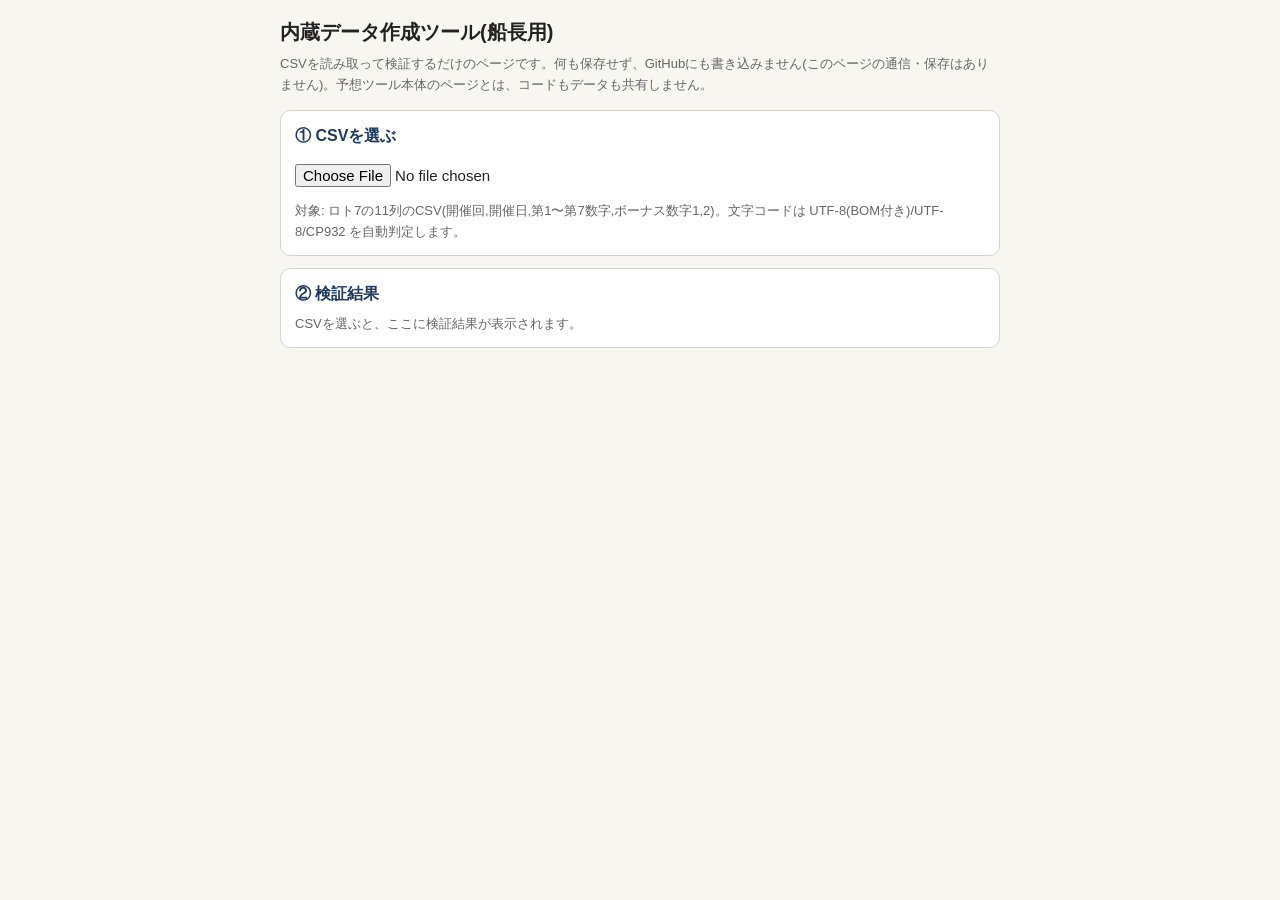
==== captain-data-tool.html @ 78e421cf "Add files via upload" ====
<!DOCTYPE html>
<html lang="ja">
<head>
<meta charset="utf-8">
<meta name="viewport" content="width=device-width, initial-scale=1, viewport-fit=cover">
<meta name="robots" content="noindex,nofollow">
<title>内蔵データ作成ツール(船長用)</title>
<style>
  :root {
    --bg: #f7f6f1; --card: #ffffff; --ink: #222; --sub: #666; --line: #d6d3c8;
    --ok: #1e7a3c; --ok-bg: #e6f4ea; --ng: #a11a1a; --ng-bg: #fbeaea; --accent: #1f3a5f;
    --ball-main: #d3202e; --ball-bonus: #2a6fd6;
  }
  @media (prefers-color-scheme: dark) {
    :root { --bg: #17181a; --card: #222427; --ink: #eceae4; --sub: #a5a39b; --line: #3a3d41;
      --ok: #7fd49b; --ok-bg: #1b3325; --ng: #ff9b9b; --ng-bg: #3a1f1f; --accent: #9ec1ff; }
  }
  * { box-sizing: border-box; }
  html { -webkit-text-size-adjust: 100%; }
  body { margin: 0; background: var(--bg); color: var(--ink);
    font: 15px/1.6 -apple-system, BlinkMacSystemFont, "Hiragino Sans", "Yu Gothic", Meiryo, sans-serif;
    padding: max(12px, env(safe-area-inset-top)) max(12px, env(safe-area-inset-right)) max(24px, env(safe-area-inset-bottom)) max(12px, env(safe-area-inset-left)); }
  main { max-width: 720px; margin: 0 auto; }
  h1 { font-size: 20px; margin: 4px 0 6px; }
  h2 { font-size: 16px; margin: 0 0 8px; color: var(--accent); }
  .note { font-size: 13px; color: var(--sub); margin: 0 0 14px; }
  section { background: var(--card); border: 1px solid var(--line); border-radius: 10px; padding: 12px 14px; margin: 0 0 12px; }
  input[type=file] { width: 100%; font-size: 15px; padding: 8px 0; }
  dl { margin: 8px 0 0; display: grid; grid-template-columns: 8.5em 1fr; gap: 2px 8px; font-size: 14px; }
  dt { color: var(--sub); } dd { margin: 0; overflow-wrap: anywhere; }
  .status { display: inline-block; font-weight: 700; padding: 2px 10px; border-radius: 999px; font-size: 14px; }
  .status.ok { color: var(--ok); background: var(--ok-bg); }
  .status.ng { color: var(--ng); background: var(--ng-bg); }
  .errs { margin: 8px 0 0; padding-left: 1.3em; font-size: 14px; color: var(--ng); }
  .errs li { margin: 2px 0; overflow-wrap: anywhere; }
  .muted { color: var(--sub); font-size: 13px; }
  .balls { display: flex; flex-wrap: wrap; gap: 6px; margin: 4px 0 8px; }
  .ball { min-width: 2.2em; height: 2.2em; border-radius: 50%; display: inline-flex; align-items: center; justify-content: center;
    font-weight: 700; color: #fff; background: var(--ball-main); font-variant-numeric: tabular-nums; }
  .ball.bonus { background: var(--ball-bonus); }
  .label { font-size: 13px; color: var(--sub); margin-top: 6px; }
  [hidden] { display: none !important; }
</style>
</head>
<body>
<main>
  <h1>内蔵データ作成ツール(船長用)</h1>
  <p class="note">CSVを読み取って検証するだけのページです。何も保存せず、GitHubにも書き込みません(このページの通信・保存はありません)。予想ツール本体のページとは、コードもデータも共有しません。</p>

  <section id="sec-file">
    <h2>① CSVを選ぶ</h2>
    <input type="file" id="csv-input" aria-label="抽選結果のCSVファイルを選ぶ">
    <p class="muted" style="margin:6px 0 0">対象: ロト7の11列のCSV(開催回,開催日,第1〜第7数字,ボーナス数字1,2)。文字コードは UTF-8(BOM付き)/UTF-8/CP932 を自動判定します。</p>
    <dl id="fileinfo" hidden>
      <dt>ファイル名</dt><dd id="fi-name"></dd>
      <dt>サイズ</dt><dd id="fi-size"></dd>
      <dt>文字コード</dt><dd id="fi-enc"></dd>
      <dt>データ行数</dt><dd id="fi-rows"></dd>
    </dl>
  </section>

  <section id="sec-result">
    <h2>② 検証結果</h2>
    <div id="result" class="muted">CSVを選ぶと、ここに検証結果が表示されます。</div>
  </section>

  <section id="sec-latest" hidden>
    <h2>③ 最新回(公式の結果と見比べてください)</h2>
    <dl>
      <dt>開催回</dt><dd id="lt-round"></dd>
      <dt>開催日</dt><dd id="lt-date"></dd>
      <dt>収録</dt><dd id="lt-range"></dd>
    </dl>
    <div class="label">本数字</div>
    <div class="balls" id="lt-main"></div>
    <div class="label">ボーナス数字</div>
    <div class="balls" id="lt-bonus"></div>
  </section>

  <section id="sec-json" hidden>
    <h2>④ JSON(内部で生成)</h2>
    <div id="json-info" class="muted"></div>
  </section>
</main>

<script>
(function () {
  'use strict';

  // ======================================================================
  // 船長専用・内蔵データ作成ツール(段階1)
  //  - このページは単独で動作する(index.html・app.js・style.css は読み込まない)
  //  - IndexedDB・localStorage・Cookie・通信は一切使わない
  //  - CSV検証の規則は、予想ツール(app.js の decodeCsv / parseCsv / parseDate / validateCsv)と同じ
  // ======================================================================

  // くじ種別ごとの定義。今回有効なのはロト7のみ(ロト6・ミニロトは、この一覧に定義を足せば対応できる形。今回は対象外)
  var LOTTERY_DEFS = {
    loto7: {
      id: 'loto7', label: 'ロト7', max: 37, mainCount: 7, bonusCount: 2,
      csvHeader: ['開催回', '開催日', '第1数字', '第2数字', '第3数字', '第4数字', '第5数字', '第6数字', '第7数字', 'ボーナス数字1', 'ボーナス数字2']
    }
  };
  var DEF = LOTTERY_DEFS.loto7;
  var MAX_CSV_BYTES = 5 * 1024 * 1024;   // 予想ツールと同じ上限

  // ---- 文字コード判定 ----
  // 戻り値 { text, encoding }。UTF-8(BOM付き含む)と判定できればUTF-8、そうでなければCP932(Shift_JIS系)
  function decodeCsv(buf) {
    if (typeof TextDecoder === 'undefined') throw new Error('このブラウザは文字コードの変換(TextDecoder)に対応していません。');
    var bytes = new Uint8Array(buf);
    if (bytes.length >= 3 && bytes[0] === 0xEF && bytes[1] === 0xBB && bytes[2] === 0xBF) {
      return { text: new TextDecoder('utf-8').decode(bytes.subarray(3)), encoding: 'UTF-8(BOM付き)' };
    }
    try { return { text: new TextDecoder('utf-8', { fatal: true }).decode(bytes), encoding: 'UTF-8' }; } catch (e) { /* UTF-8ではない → CP932 */ }
    try { return { text: new TextDecoder('shift_jis').decode(bytes), encoding: 'CP932(Shift_JIS)' }; }   // WHATWG仕様のshift_jisはCP932(Windows-31J)互換
    catch (e2) { throw new Error('このブラウザはCP932(Shift_JIS)の読み込みに対応していません。'); }
  }

  // ---- 簡易CSVパーサ(ダブルクォート・改行コード差異に対応)。空行は捨てる ----
  function parseCsv(text) {
    var rows = [], row = [], cur = '', q = false, i, ch;
    for (i = 0; i < text.length; i++) {
      ch = text[i];
      if (q) {
        if (ch === '"') { if (text[i + 1] === '"') { cur += '"'; i++; } else { q = false; } }
        else cur += ch;
      } else if (ch === '"') { q = true; }
      else if (ch === ',') { row.push(cur); cur = ''; }
      else if (ch === '\n' || ch === '\r') {
        if (ch === '\r' && text[i + 1] === '\n') i++;
        row.push(cur); cur = '';
        rows.push(row); row = [];
      } else cur += ch;
    }
    if (cur !== '' || row.length) { row.push(cur); rows.push(row); }
    return rows.filter(function (r) { return !(r.length === 1 && r[0].trim() === ''); });
  }

  // 2013/4/5, 2013-04-05, 2013.4.5, 2013年4月5日 → '2013-04-05'(内蔵データJSONの日付形式)。読み取れなければ null
  function parseDate(str) {
    var m = /^(\d{4})\s*[\/\-.年]\s*(\d{1,2})\s*[\/\-.月]\s*(\d{1,2})\s*日?$/.exec(str);
    if (!m) return null;
    var y = +m[1], mo = +m[2], d = +m[3], dt = new Date(y, mo - 1, d);
    if (dt.getFullYear() !== y || dt.getMonth() !== mo - 1 || dt.getDate() !== d) return null;
    return y + '-' + (mo < 10 ? '0' : '') + mo + '-' + (d < 10 ? '0' : '') + d;
  }

  // ---- 検証 ----
  // 戻り値 { errors: [...], list: [...], dataRows }。errors が空のときだけ list を使う。
  // list の各要素 { round, date('YYYY-MM-DD'), main:[CSVの並び順], bonus:[CSVの並び順] }(数字は補完・並べ替えをしない)
  function validateCsv(text, def) {
    def = def || DEF;
    var errors = [], list = [];
    function err(msg) { errors.push(msg); }
    var rows = parseCsv(text), HEAD = def.csvHeader, MAX = def.max;
    if (!rows.length) return { errors: ['ファイルが空です。'], list: [], dataRows: 0 };
    var head = rows[0].map(function (h) { return h.replace(/^\uFEFF/, '').trim(); });
    if (head.length !== HEAD.length) {
      return { errors: ['1行目(見出し)の列数が違います(' + head.length + '列。正しくは' + HEAD.length + '列)。'], list: [], dataRows: 0 };
    }
    var badHead = [];
    HEAD.forEach(function (h, i) { if (head[i] !== h) badHead.push((i + 1) + '列目「' + head[i] + '」(正しくは「' + h + '」)'); });
    if (badHead.length) {
      return { errors: ['1行目(見出し)が想定と違います:' + badHead.slice(0, 3).join('、') + (badHead.length > 3 ? ' ほか' : '') +
        '。文字コードがCP932(Shift_JIS)またはUTF-8のCSVか確認してください。'], list: [], dataRows: 0 };
    }
    if (rows.length < 2) return { errors: ['抽選履歴の行がありません(見出しのみ)。'], list: [], dataRows: 0 };

    var seen = {}, intRe = /^\d+$/, mainEnd = 1 + def.mainCount, bonusEnd = mainEnd + def.bonusCount;
    for (var r = 1; r < rows.length; r++) {
      var f = rows[r].map(function (v) { return v.trim(); }), at = r + 1 + '行目:', bad = false;
      if (f.length !== HEAD.length) { err(at + '列数が' + f.length + '列です(正しくは' + HEAD.length + '列)。'); continue; }
      if (!intRe.test(f[0]) || +f[0] < 1) { err(at + '開催回「' + f[0] + '」が正しくありません。'); continue; }
      var round = +f[0];
      if (seen[round]) { err(at + '開催回' + round + 'が重複しています(' + seen[round] + '行目と同じ)。'); continue; }
      seen[round] = r + 1;
      var date = parseDate(f[1]);
      if (!date) { err(at + '第' + round + '回の開催日「' + f[1] + '」を読み取れません(例:2024/4/5)。'); bad = true; }
      var nums = {}, bonus = {}, main = [], bon = [], k, v;
      for (k = 2; k <= mainEnd; k++) {
        v = f[k];
        if (!intRe.test(v) || +v < 1 || +v > MAX) { err(at + '第' + round + '回の' + HEAD[k] + '「' + v + '」は1〜' + MAX + 'の数字ではありません。'); bad = true; continue; }
        if (nums[+v]) { err(at + '第' + round + '回の本数字に' + v + 'が重複しています。'); bad = true; continue; }
        nums[+v] = true; main.push(+v);
      }
      for (k = mainEnd + 1; k <= bonusEnd; k++) {
        v = f[k];
        if (!intRe.test(v) || +v < 1 || +v > MAX) { err(at + '第' + round + '回の' + HEAD[k] + '「' + v + '」は1〜' + MAX + 'の数字ではありません。'); bad = true; continue; }
        if (nums[+v] || bonus[+v]) { err(at + '第' + round + '回のボーナス数字' + v + 'が、本数字または他のボーナス数字と重複しています。'); bad = true; continue; }
        bonus[+v] = true; bon.push(+v);
      }
      if (!bad) list.push({ round: round, date: date, main: main, bonus: bon });
    }
    list.sort(function (a, b) { return a.round - b.round; });
    return { errors: errors, list: list, dataRows: rows.length - 1 };
  }

  // ---- 内蔵データJSONの生成(現在の default-data.json と同じ構造・同じ書式: 1回1行) ----
  // list は validateCsv の結果(errors が空)。sourceName は読み込んだCSVのファイル名。戻り値は JSON のテキスト
  function buildJson(list, sourceName, def) {
    def = def || DEF;
    var sorted = list.slice().sort(function (a, b) { return a.round - b.round; });
    if (!sorted.length) throw new Error('抽選履歴が空のため、JSONを作成できません。');
    var latest = sorted[sorted.length - 1];
    var lines = sorted.map(function (d) {
      return '        {"round": ' + d.round + ', "date": ' + JSON.stringify(d.date) +
        ', "main": [' + d.main.join(', ') + '], "bonus": [' + d.bonus.join(', ') + ']}';
    });
    return '{\n' +
      '  "schemaVersion": 1,\n' +
      '  "lotteries": {\n' +
      '    ' + JSON.stringify(def.id) + ': {\n' +
      '      "source": ' + JSON.stringify(sourceName) + ',\n' +
      '      "count": ' + sorted.length + ',\n' +
      '      "latestRound": ' + latest.round + ',\n' +
      '      "latestDate": ' + JSON.stringify(latest.date) + ',\n' +
      '      "draws": [\n' + lines.join(',\n') + '\n' +
      '      ]\n' +
      '    }\n' +
      '  }\n' +
      '}\n';
  }

  // ---- 画面 ----
  var $ = function (id) { return document.getElementById(id); };
  var MAX_ERR_SHOWN = 20;
  var state = { fileName: '', encoding: '', result: null, json: '' };

  function fmtSize(n) { return n < 1024 ? n + ' B' : (n < 1048576 ? (n / 1024).toFixed(1) + ' KB' : (n / 1048576).toFixed(2) + ' MB'); }
  function clear(el) { while (el.firstChild) el.removeChild(el.firstChild); }
  function badge(cls, text) { var s = document.createElement('span'); s.className = 'status ' + cls; s.textContent = text; return s; }
  function balls(el, nums, cls) {
    clear(el);
    nums.forEach(function (n) { var b = document.createElement('span'); b.className = 'ball' + (cls ? ' ' + cls : ''); b.textContent = String(n); el.appendChild(b); });
  }

  function reset() {
    state.fileName = ''; state.encoding = ''; state.result = null; state.json = '';
    $('fileinfo').hidden = true; $('sec-latest').hidden = true; $('sec-json').hidden = true;
  }

  function showFileInfo(file, encoding, rows) {
    $('fi-name').textContent = file.name;
    $('fi-size').textContent = fmtSize(file.size);
    $('fi-enc').textContent = encoding || '(判定できませんでした)';
    $('fi-rows').textContent = rows == null ? '-' : rows + ' 行';
    $('fileinfo').hidden = false;
  }

  function showError(lines, title) {
    var box = $('result'); clear(box); box.className = '';
    box.appendChild(badge('ng', title || 'エラーがあります'));
    var ul = document.createElement('ul'); ul.className = 'errs';
    lines.forEach(function (m) { var li = document.createElement('li'); li.textContent = m; ul.appendChild(li); });
    box.appendChild(ul);
    var p = document.createElement('p'); p.className = 'muted'; p.textContent = 'エラーがあるため、JSONは作成できません。CSVを直して、もう一度選んでください。';
    box.appendChild(p);
  }

  function handleFile(file) {
    reset();
    if (!file) { var b = $('result'); clear(b); b.className = 'muted'; b.textContent = 'CSVを選ぶと、ここに検証結果が表示されます。'; return; }
    if (file.size > MAX_CSV_BYTES) {
      showFileInfo(file, '', null);
      showError(['ファイルが大きすぎます(5MBまで)。'], '読み込めませんでした');
      return;
    }
    var reader = new FileReader();
    reader.onerror = function () { showFileInfo(file, '', null); showError(['ファイルを読み取れませんでした。'], '読み込めませんでした'); };
    reader.onload = function () {
      var dec, res;
      try { dec = decodeCsv(reader.result); res = validateCsv(dec.text, DEF); }
      catch (e) { showFileInfo(file, '', null); showError([e.message], '読み込めませんでした'); return; }
      state.fileName = file.name; state.encoding = dec.encoding; state.result = res;
      showFileInfo(file, dec.encoding, res.dataRows || null);
      if (res.errors.length) {
        var lines = res.errors.slice(0, MAX_ERR_SHOWN);
        if (res.errors.length > MAX_ERR_SHOWN) lines.push('ほか' + (res.errors.length - MAX_ERR_SHOWN) + '件のエラーがあります。');
        showError(lines, 'CSVに問題があります(' + res.errors.length + '件)');
        return;
      }
      var list = res.list, first = list[0], latest = list[list.length - 1];
      var box = $('result'); clear(box); box.className = '';
      box.appendChild(badge('ok', '問題なし'));
      var p = document.createElement('p'); p.style.margin = '6px 0 0';
      p.textContent = list.length + '回分(第' + first.round + '〜' + latest.round + '回)を読み取りました。';
      box.appendChild(p);
      $('lt-round').textContent = '第' + latest.round + '回';
      $('lt-date').textContent = latest.date;
      $('lt-range').textContent = list.length + '回分(第' + first.round + '〜' + latest.round + '回)';
      balls($('lt-main'), latest.main, '');
      balls($('lt-bonus'), latest.bonus, 'bonus');
      $('sec-latest').hidden = false;
      // JSONは内部で生成する(ダウンロードの画面は次の段階で追加)
      try {
        state.json = buildJson(list, file.name, DEF);
        $('json-info').textContent = 'JSONを内部で生成しました(' + list.length + '回分・' + state.json.length.toLocaleString('ja-JP') + '文字)。ダウンロードの画面は、次の段階で追加します。';
      } catch (e3) { state.json = ''; $('json-info').textContent = e3.message; }
      $('sec-json').hidden = false;
    };
    reader.readAsArrayBuffer(file);
  }

  $('csv-input').addEventListener('change', function () { handleFile(this.files && this.files[0]); });

  // 検証用の入口(画面の動作には使わない。自動テストが、画面と同じ関数を直接呼ぶために公開する)
  window.CaptainTool = {
    defs: LOTTERY_DEFS, decodeCsv: decodeCsv, parseCsv: parseCsv, parseDate: parseDate,
    validateCsv: validateCsv, buildJson: buildJson, state: state
  };
})();
</script>
</body>
</html>
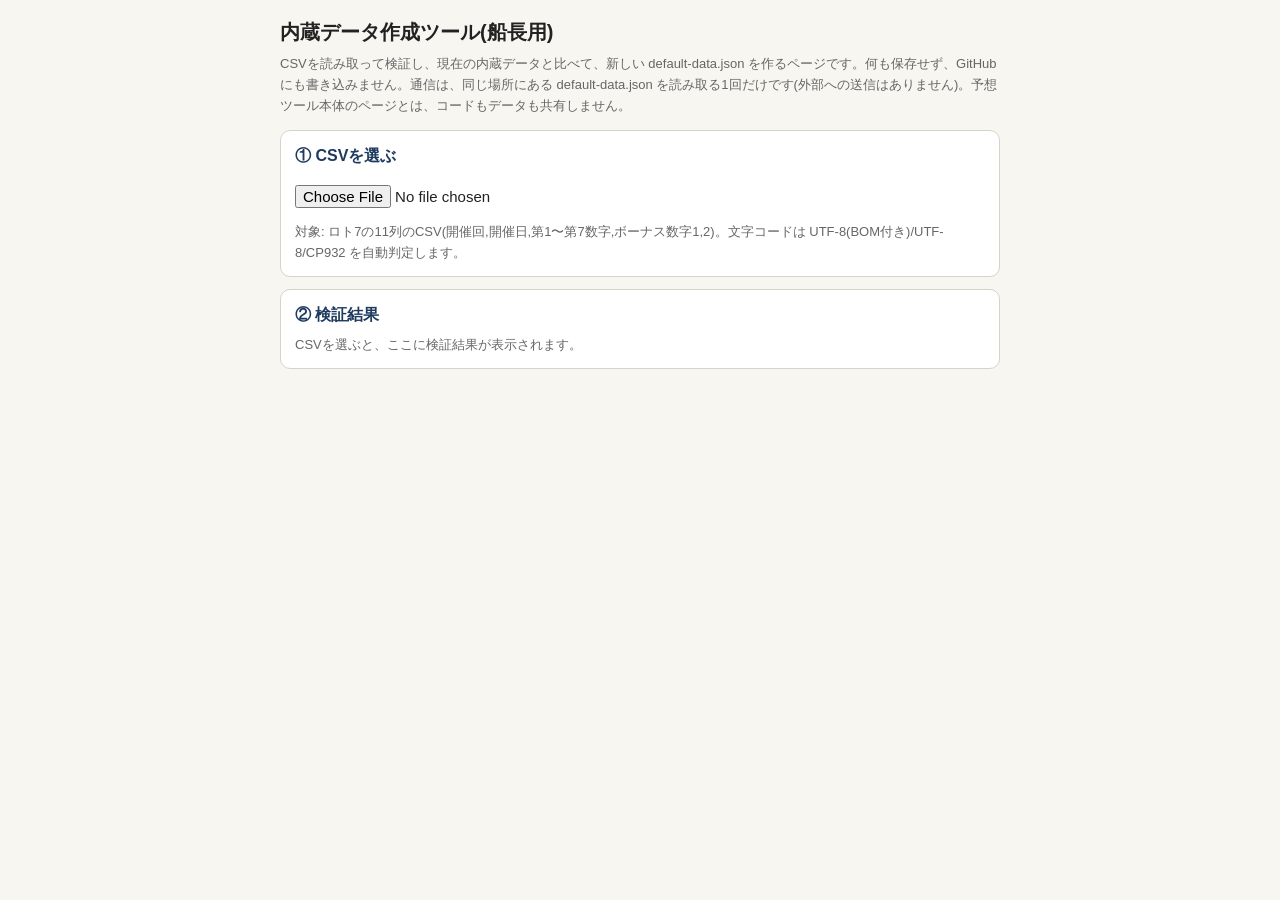
==== commit 2ca5ca52: "Add files via upload" ====
--- a/captain-data-tool.html
+++ b/captain-data-tool.html
@@ -39,13 +39,31 @@
     font-weight: 700; color: #fff; background: var(--ball-main); font-variant-numeric: tabular-nums; }
   .ball.bonus { background: var(--ball-bonus); }
   .label { font-size: 13px; color: var(--sub); margin-top: 6px; }
+  .btn { font: inherit; font-size: 15px; padding: 9px 14px; border-radius: 8px; border: 1px solid var(--accent); background: var(--accent); color: #fff; cursor: pointer; min-height: 44px; }
+  .btn.sub { background: transparent; color: var(--accent); }
+  .btn:disabled { opacity: .45; cursor: not-allowed; }
+  .btn.small { min-height: 36px; padding: 5px 12px; font-size: 14px; margin: 6px 0 0; }
+  .sum { margin: 8px 0 0; }
+  .cat { border-top: 1px solid var(--line); padding-top: 8px; margin-top: 10px; }
+  .cat h3 { font-size: 15px; margin: 0 0 4px; }
+  .cat ul { margin: 4px 0 0; padding-left: 1.2em; font-size: 14px; }
+  .cat li { margin: 2px 0; overflow-wrap: anywhere; }
+  .warnbox { border: 1px solid var(--ng); background: var(--ng-bg); border-radius: 8px; padding: 8px 10px; margin: 10px 0 0; }
+  .warnbox h3 { font-size: 15px; margin: 0 0 4px; color: var(--ng); }
+  .warnbox ul { margin: 4px 0 0; padding-left: 1.2em; font-size: 14px; }
+  .cf { display: flex; gap: 10px; align-items: flex-start; margin: 10px 0 0; padding: 10px; border: 2px solid var(--ng); border-radius: 8px; background: var(--card); font-size: 14px; }
+  .cf input { width: 22px; height: 22px; flex: none; margin-top: 2px; }
+  .cf b { color: var(--ng); }
+  .steps { margin: 6px 0 0; padding-left: 1.4em; font-size: 14px; }
+  .steps li { margin: 6px 0; }
+  .link { display: inline-block; margin: 8px 0 0; font-size: 14px; }
   [hidden] { display: none !important; }
 </style>
 </head>
 <body>
 <main>
   <h1>内蔵データ作成ツール(船長用)</h1>
-  <p class="note">CSVを読み取って検証するだけのページです。何も保存せず、GitHubにも書き込みません(このページの通信・保存はありません)。予想ツール本体のページとは、コードもデータも共有しません。</p>
+  <p class="note">CSVを読み取って検証し、現在の内蔵データと比べて、新しい default-data.json を作るページです。何も保存せず、GitHubにも書き込みません。通信は、同じ場所にある default-data.json を読み取る1回だけです(外部への送信はありません)。予想ツール本体のページとは、コードもデータも共有しません。</p>
 
   <section id="sec-file">
     <h2>① CSVを選ぶ</h2>
@@ -77,9 +95,37 @@
     <div class="balls" id="lt-bonus"></div>
   </section>
 
+  <section id="sec-compare" hidden>
+    <h2>④ 現在の内蔵データとの比較</h2>
+    <div id="cmp-body" class="muted"></div>
+  </section>
+
+  <section id="sec-warn" hidden>
+    <h2>⑤ 確認事項</h2>
+    <div id="warn-body"></div>
+  </section>
+
   <section id="sec-json" hidden>
-    <h2>④ JSON(内部で生成)</h2>
-    <div id="json-info" class="muted"></div>
+    <h2>⑥ JSONの作成とダウンロード</h2>
+    <div id="make-hint" class="muted"></div>
+    <button type="button" class="btn" id="btn-make" disabled>JSONを作成して検査する</button>
+    <div id="json-info" class="muted" style="margin-top:8px"></div>
+    <div id="dl-area" hidden>
+      <button type="button" class="btn" id="btn-dl">default-data.json をダウンロード</button>
+      <div class="muted" style="margin-top:6px">ダウンロードが始まらないときは、こちらのリンクを押してください: <a id="dl-link" download="default-data.json" href="#">default-data.json</a></div>
+    </div>
+  </section>
+
+  <section id="sec-steps" hidden>
+    <h2>⑦ GitHubへの反映手順(手作業)</h2>
+    <p class="muted" style="margin:0">このページはGitHubに書き込みません。次の手順を、船長の手で行ってください。</p>
+    <ol class="steps">
+      <li>ダウンロードした <b>default-data.json</b> を確認する(ファイル名が default-data.json で、端末に保存されているか)。</li>
+      <li>GitHubで <b>noa-loto-lab/loto7-test</b> を開く。<br><a class="link" href="https://github.com/noa-loto-lab/loto7-test" target="_blank" rel="noopener noreferrer">https://github.com/noa-loto-lab/loto7-test</a></li>
+      <li>既存の <b>default-data.json</b> を、ダウンロードしたファイルで置き換える(同じ名前のファイルを上書きアップロードする)。</li>
+      <li>変更内容を確認して、コミットする。</li>
+      <li>GitHub Pagesに公開されたら、予想ツールの設定から「内蔵データを読み込む」を実行し、最新回・開催日・本数字・ボーナス数字を確認する。<br><a class="link" href="https://noa-loto-lab.github.io/loto7-test/" target="_blank" rel="noopener noreferrer">https://noa-loto-lab.github.io/loto7-test/</a></li>
+    </ol>
   </section>
 </main>
 
@@ -88,9 +134,9 @@
   'use strict';
 
   // ======================================================================
-  // 船長専用・内蔵データ作成ツール(段階1)
+  // 船長専用・内蔵データ作成ツール(段階2)
   //  - このページは単独で動作する(index.html・app.js・style.css は読み込まない)
-  //  - IndexedDB・localStorage・Cookie・通信は一切使わない
+  //  - IndexedDB・localStorage・Cookie は使わない。通信は、同じ場所の default-data.json の読み取り(GET)だけ
   //  - CSV検証の規則は、予想ツール(app.js の decodeCsv / parseCsv / parseDate / validateCsv)と同じ
   // ======================================================================
 
@@ -117,24 +163,52 @@
     catch (e2) { throw new Error('このブラウザはCP932(Shift_JIS)の読み込みに対応していません。'); }
   }
 
-  // ---- 簡易CSVパーサ(ダブルクォート・改行コード差異に対応)。空行は捨てる ----
+  // ---- CSVパーサ(引用符の書式を厳密に検証する)。空行は捨てる ----
+  // 戻り値 { rows, errors }。引用符の書式エラーがあるときは errors に「N行目: …」を入れる(その場合 rows は使わない)。
+  // 正常な書式: 通常のカンマ区切り / "…" で囲んだ値(中にカンマ・改行・"" で表す " を含められる)/ 改行は CRLF・LF・CR
+  // 次はエラー: (A) 閉じていないダブルクォート (B) 引用符で囲まれていない値の途中のダブルクォート
+  //             (C) 閉じ引用符の直後に、区切り(,)・改行・ファイル終端以外の文字(空白を含む)が続く
   function parseCsv(text) {
-    var rows = [], row = [], cur = '', q = false, i, ch;
-    for (i = 0; i < text.length; i++) {
+    var rows = [], row = [], cur = '', errors = [], line = 1, quoteLine = 0, i, ch, n = text.length;
+    var START = 0, PLAIN = 1, QUOTED = 2, AFTER = 3, state = START;
+    var MAX_QUOTE_ERRORS = 50;
+    function endField() { row.push(cur); cur = ''; state = START; }
+    function endRow() { endField(); rows.push(row); row = []; }
+    function shown(c) { return c === ' ' ? '空白' : (c === '\t' ? 'タブ' : (c === '\u3000' ? '全角空白' : '「' + c + '」')); }
+    function err(msg) { if (errors.length < MAX_QUOTE_ERRORS) errors.push(msg); }
+    for (i = 0; i < n; i++) {
       ch = text[i];
-      if (q) {
-        if (ch === '"') { if (text[i + 1] === '"') { cur += '"'; i++; } else { q = false; } }
-        else cur += ch;
-      } else if (ch === '"') { q = true; }
-      else if (ch === ',') { row.push(cur); cur = ''; }
-      else if (ch === '\n' || ch === '\r') {
+      if (state === QUOTED) {
+        if (ch === '"') {
+          if (text[i + 1] === '"') { cur += '"'; i++; }   // "" は、値の中の " 1個
+          else state = AFTER;                              // 閉じ引用符
+        } else {
+          if (ch === '\n' || (ch === '\r' && text[i + 1] !== '\n')) line++;   // 引用符の中の改行(CRLFは1回と数える)
+          cur += ch;
+        }
+        continue;
+      }
+      if (ch === ',') { endField(); continue; }
+      if (ch === '\n' || ch === '\r') {
         if (ch === '\r' && text[i + 1] === '\n') i++;
-        row.push(cur); cur = '';
-        rows.push(row); row = [];
-      } else cur += ch;
-    }
-    if (cur !== '' || row.length) { row.push(cur); rows.push(row); }
-    return rows.filter(function (r) { return !(r.length === 1 && r[0].trim() === ''); });
+        endRow(); line++;
+        continue;
+      }
+      if (state === AFTER) {   // (C) 閉じ引用符のあとに、区切り・改行以外の文字
+        err(line + '行目: 閉じ引用符(")の直後に、区切り(,)・改行以外の文字(' + shown(ch) + ')が続いています。');
+        cur += ch; state = PLAIN;
+        continue;
+      }
+      if (ch === '"') {
+        if (state === START) { state = QUOTED; quoteLine = line; }   // 値の先頭の " は、引用符の開始
+        else { err(line + '行目: 引用符で囲まれていない値の途中に、ダブルクォート(")があります(値全体を引用符で囲むか、取り除いてください)。'); cur += ch; }   // (B)
+        continue;
+      }
+      cur += ch; state = PLAIN;
+    }
+    if (state === QUOTED) err(quoteLine + '行目: ダブルクォート(")が閉じられていません(ファイルの最後まで閉じられませんでした)。');   // (A)
+    else if (state !== START || row.length || cur !== '') endRow();
+    return { rows: rows.filter(function (r) { return !(r.length === 1 && r[0].trim() === ''); }), errors: errors };
   }
 
   // 2013/4/5, 2013-04-05, 2013.4.5, 2013年4月5日 → '2013-04-05'(内蔵データJSONの日付形式)。読み取れなければ null
@@ -153,7 +227,9 @@
     def = def || DEF;
     var errors = [], list = [];
     function err(msg) { errors.push(msg); }
-    var rows = parseCsv(text), HEAD = def.csvHeader, MAX = def.max;
+    var parsed = parseCsv(text), HEAD = def.csvHeader, MAX = def.max;
+    if (parsed.errors.length) return { errors: parsed.errors, list: [], dataRows: 0 };   // 引用符の書式エラー(中身の検証には進まない)
+    var rows = parsed.rows;
     if (!rows.length) return { errors: ['ファイルが空です。'], list: [], dataRows: 0 };
     var head = rows[0].map(function (h) { return h.replace(/^\uFEFF/, '').trim(); });
     if (head.length !== HEAD.length) {
@@ -222,10 +298,137 @@
       '}\n';
   }
 
+  // ---- 内蔵データJSONの検査(予想ツール app.js の validateBuiltin と同じ条件) ----
+  // json はパース済みのオブジェクト。戻り値 { errors, list }。list の各要素 { round, date('YYYY-MM-DD'), main, bonus }(JSONの並びのまま)
+  function isInt(v) { return typeof v === 'number' && isFinite(v) && Math.floor(v) === v; }
+  function validateBuiltinJson(json, def) {
+    def = def || DEF;
+    var errors = [], list = [];
+    function err(m) { errors.push(m); }
+    function bail(m) { return { errors: [m], list: [] }; }
+    if (!json || typeof json !== 'object' || Array.isArray(json)) return bail('内蔵データの形式が正しくありません。');
+    if (json.schemaVersion !== 1) return bail('内蔵データの形式バージョン(schemaVersion)が想定と違います。');
+    if (!json.lotteries || typeof json.lotteries !== 'object') return bail('内蔵データに lotteries がありません。');
+    var e = json.lotteries[def.id];
+    if (!e || typeof e !== 'object') return bail('内蔵データに' + def.label + '(' + def.id + ')のデータがありません。');
+    if (typeof e.source !== 'string' || !e.source) return bail('内蔵データの元ファイル名(source)がありません。');
+    if (!Array.isArray(e.draws) || !e.draws.length) return bail('内蔵データに抽選履歴がありません。');
+    var seen = {};
+    function numsOk(a, n) {
+      if (!Array.isArray(a) || a.length !== n) return false;
+      for (var i = 0; i < a.length; i++) if (!isInt(a[i]) || a[i] < 1 || a[i] > def.max) return false;
+      return true;
+    }
+    e.draws.forEach(function (d, i) {
+      var at = (i + 1) + '件目:';
+      if (!d || typeof d !== 'object') { err(at + '形式が正しくありません。'); return; }
+      if (!isInt(d.round) || d.round < 1) { err(at + '開催回「' + d.round + '」が正しくありません。'); return; }
+      if (seen[d.round]) { err(at + '開催回' + d.round + 'が重複しています。'); return; }
+      seen[d.round] = true;
+      var bad = false;
+      var date = typeof d.date === 'string' ? parseDate(d.date) : null;
+      if (!date) { err(at + '第' + d.round + '回の開催日「' + d.date + '」を読み取れません。'); bad = true; }
+      var nums = {}, bonus = {};
+      if (!numsOk(d.main, def.mainCount)) { err(at + '第' + d.round + '回の本数字が正しくありません。'); bad = true; }
+      else {
+        d.main.forEach(function (v) { nums[v] = true; });
+        if (Object.keys(nums).length !== def.mainCount) { err(at + '第' + d.round + '回の本数字に重複があります。'); bad = true; }
+      }
+      if (!numsOk(d.bonus, def.bonusCount)) { err(at + '第' + d.round + '回のボーナス数字が正しくありません。'); bad = true; }
+      else {
+        d.bonus.forEach(function (v) { bonus[v] = true; });
+        var overlap = Object.keys(bonus).length !== def.bonusCount || d.bonus.some(function (v) { return nums[v]; });
+        if (overlap) { err(at + '第' + d.round + '回のボーナス数字が、本数字または他のボーナス数字と重複しています。'); bad = true; }
+      }
+      if (!bad) list.push({ round: d.round, date: date, main: d.main.slice(), bonus: d.bonus.slice() });
+    });
+    if (errors.length) return { errors: errors, list: [] };
+    list.sort(function (a, b) { return a.round - b.round; });
+    var latest = list[list.length - 1];
+    if (e.count !== list.length) err('収録回数(count=' + e.count + ')と実際の件数(' + list.length + ')が一致しません。');
+    if (e.latestRound !== latest.round) err('最新回(latestRound=' + e.latestRound + ')と実際の最新回(' + latest.round + ')が一致しません。');
+    if (typeof e.latestDate !== 'string' || parseDate(e.latestDate) !== latest.date) err('最新開催日(latestDate)が実際の最新回の開催日と一致しません。');
+    return errors.length ? { errors: errors, list: [] } : { errors: [], list: list };
+  }
+
+  // ---- 比較 ----
+  // 数字は並び順を問わない集合として比べる。日付は YYYY-MM-DD に正規化して比べる。
+  function setKey(a) { return a.slice().sort(function (x, y) { return x - y; }).join(','); }
+  function sortedNums(a) { return a.slice().sort(function (x, y) { return x - y; }); }
+  function normDate(s) { return parseDate(String(s)) || String(s); }
+
+  // curList: 現在の内蔵データ / newList: 今回のCSV。どちらも { round, date, main, bonus } の配列
+  // 戻り値: 新規追加・本数字変更・ボーナス数字変更・開催日変更・削除 の一覧と、変更なしの回数
+  // 同じ回に複数の変更があれば、該当する分類のそれぞれに数える。新規追加は「変更」には含めない
+  function compareData(curList, newList) {
+    var cur = {}, nw = {}, out = { added: [], mainChanged: [], bonusChanged: [], dateChanged: [], removed: [], same: 0 };
+    curList.forEach(function (d) { cur[d.round] = d; });
+    newList.forEach(function (d) { nw[d.round] = d; });
+    newList.slice().sort(function (a, b) { return a.round - b.round; }).forEach(function (n) {
+      var c = cur[n.round];
+      if (!c) { out.added.push({ round: n.round, date: normDate(n.date), main: sortedNums(n.main), bonus: sortedNums(n.bonus) }); return; }
+      var diff = false;
+      if (setKey(c.main) !== setKey(n.main)) { out.mainChanged.push({ round: n.round, before: sortedNums(c.main), after: sortedNums(n.main) }); diff = true; }
+      if (setKey(c.bonus) !== setKey(n.bonus)) { out.bonusChanged.push({ round: n.round, before: sortedNums(c.bonus), after: sortedNums(n.bonus) }); diff = true; }
+      if (normDate(c.date) !== normDate(n.date)) { out.dateChanged.push({ round: n.round, before: normDate(c.date), after: normDate(n.date) }); diff = true; }
+      if (!diff) out.same++;
+    });
+    curList.slice().sort(function (a, b) { return a.round - b.round; }).forEach(function (c) {
+      if (!nw[c.round]) out.removed.push({ round: c.round, date: normDate(c.date), main: sortedNums(c.main), bonus: sortedNums(c.bonus) });
+    });
+    return out;
+  }
+
+  // 欠けている開催回: 最小開催回〜最大開催回の間に存在しない回(1回から始まる必要はない)
+  function findGaps(list) {
+    var have = {}, min = Infinity, max = -Infinity, miss = [], r;
+    list.forEach(function (d) { have[d.round] = true; if (d.round < min) min = d.round; if (d.round > max) max = d.round; });
+    if (!list.length) return [];
+    for (r = min; r <= max; r++) if (!have[r]) miss.push(r);
+    return miss;
+  }
+  function toRanges(rounds) {
+    var out = [], i, s;
+    for (i = 0; i < rounds.length; i++) {
+      if (out.length && rounds[i] === out[out.length - 1].to + 1) out[out.length - 1].to = rounds[i];
+      else out.push({ from: rounds[i], to: rounds[i] });
+    }
+    s = out; return s;
+  }
+  // 開催日の逆転: 開催回の昇順で、前の回より古い日付になる回(同じ日付は警告しない。7日間隔の確認はしない)
+  function findInversions(list) {
+    var s = list.slice().sort(function (a, b) { return a.round - b.round; }), out = [], i;
+    for (i = 1; i < s.length; i++) {
+      if (s[i].date < s[i - 1].date) out.push({ round: s[i].round, date: s[i].date, prevRound: s[i - 1].round, prevDate: s[i - 1].date });
+    }
+    return out;
+  }
+
+  // 作成したJSONの自己検査: JSONとして読める → 予想ツールと同じ条件を満たす → CSVの内容と完全に一致する
+  // 戻り値 { ok, errors }
+  function selfCheck(jsonText, csvList, sourceName) {
+    var errors = [], obj, v, i, a, b;
+    try { obj = JSON.parse(jsonText); } catch (e) { return { ok: false, errors: ['JSONとして読み取れません。'] }; }
+    v = validateBuiltinJson(obj, DEF);
+    if (v.errors.length) return { ok: false, errors: v.errors.slice(0, 5) };
+    var e = obj.lotteries[DEF.id], sorted = csvList.slice().sort(function (x, y) { return x.round - y.round; });
+    if (e.source !== sourceName) errors.push('元ファイル名(source)がCSVのファイル名と一致しません。');
+    if (e.draws.length !== sorted.length) errors.push('件数がCSVと一致しません。');
+    else for (i = 0; i < sorted.length; i++) {
+      a = sorted[i]; b = e.draws[i];
+      if (a.round !== b.round || a.date !== b.date || a.main.join(',') !== b.main.join(',') || a.bonus.join(',') !== b.bonus.join(',')) { errors.push('第' + a.round + '回の内容がCSVと一致しません。'); break; }
+    }
+    return { ok: errors.length === 0, errors: errors };
+  }
+
   // ---- 画面 ----
   var $ = function (id) { return document.getElementById(id); };
   var MAX_ERR_SHOWN = 20;
-  var state = { fileName: '', encoding: '', result: null, json: '' };
+  var SHOW_FIRST = 30;                  // 変更一覧は、最初に30件だけ表示する(残りは展開)
+  var FETCH_TIMEOUT_MS = 15000;
+  var CURRENT_URL = 'default-data.json';   // 同じ場所にある現在の内蔵データ(読み取りだけ。ここ以外の通信はしない)
+  // cmp: { status: 'idle'|'loading'|'ok'|'fail', reason, cur(list), diff }
+  var state = { fileName: '', encoding: '', result: null, json: '', cmp: { status: 'idle' }, gaps: [], inv: [], objUrl: '', token: 0 };
 
   function fmtSize(n) { return n < 1024 ? n + ' B' : (n < 1048576 ? (n / 1024).toFixed(1) + ' KB' : (n / 1048576).toFixed(2) + ' MB'); }
   function clear(el) { while (el.firstChild) el.removeChild(el.firstChild); }
@@ -234,10 +437,23 @@
     clear(el);
     nums.forEach(function (n) { var b = document.createElement('span'); b.className = 'ball' + (cls ? ' ' + cls : ''); b.textContent = String(n); el.appendChild(b); });
   }
+  function el(tag, cls, text) { var e = document.createElement(tag); if (cls) e.className = cls; if (text != null) e.textContent = text; return e; }
+  function rng(list) { return list.length ? '第' + list[0].round + '〜' + list[list.length - 1].round + '回' : '-'; }
+  function nums(a) { return a.join(', '); }
+
+  function releaseUrl() { if (state.objUrl) { try { URL.revokeObjectURL(state.objUrl); } catch (e) { /* 無視 */ } } state.objUrl = ''; }
+  function invalidateJson() {
+    state.json = ''; releaseUrl();
+    $('dl-area').hidden = true; $('sec-steps').hidden = true; $('json-info').textContent = '';
+    $('dl-link').removeAttribute('href');
+  }
 
   function reset() {
-    state.fileName = ''; state.encoding = ''; state.result = null; state.json = '';
-    $('fileinfo').hidden = true; $('sec-latest').hidden = true; $('sec-json').hidden = true;
+    state.token++;
+    state.fileName = ''; state.encoding = ''; state.result = null; state.cmp = { status: 'idle' }; state.gaps = []; state.inv = [];
+    invalidateJson();
+    $('fileinfo').hidden = true; $('sec-latest').hidden = true; $('sec-compare').hidden = true; $('sec-warn').hidden = true; $('sec-json').hidden = true;
+    clear($('cmp-body')); clear($('warn-body')); $('btn-make').disabled = true;
   }
 
   function showFileInfo(file, encoding, rows) {
@@ -256,6 +472,221 @@
     box.appendChild(ul);
     var p = document.createElement('p'); p.className = 'muted'; p.textContent = 'エラーがあるため、JSONは作成できません。CSVを直して、もう一度選んでください。';
     box.appendChild(p);
+  }
+
+  // 現在の内蔵データ(default-data.json)を読み取って検査する。cb({ ok, list, reason })
+  function fetchCurrent(cb) {
+    var finished = false, ctl = (typeof AbortController !== 'undefined') ? new AbortController() : null, timer;
+    function finish(r) { if (finished) return; finished = true; clearTimeout(timer); cb(r); }
+    timer = setTimeout(function () { if (ctl) { try { ctl.abort(); } catch (e) { /* 無視 */ } } finish({ ok: false, reason: '読み込みに時間がかかりすぎました(' + (FETCH_TIMEOUT_MS / 1000) + '秒)。' }); }, FETCH_TIMEOUT_MS);
+    if (typeof fetch !== 'function') { finish({ ok: false, reason: 'このブラウザは読み込み(fetch)に対応していません。' }); return; }
+    var opt = { cache: 'no-store' }; if (ctl) opt.signal = ctl.signal;
+    fetch(CURRENT_URL, opt).then(function (res) {
+      if (!res.ok) throw new Error('読み込みに失敗しました(HTTP ' + res.status + ')。');
+      return res.text();
+    }).then(function (txt) {
+      var obj;
+      try { obj = JSON.parse(txt); } catch (e) { finish({ ok: false, reason: '現在の内蔵データがJSONとして読み取れません。' }); return; }
+      var v = validateBuiltinJson(obj, DEF);
+      if (v.errors.length) { finish({ ok: false, reason: '現在の内蔵データの形式が正しくありません: ' + v.errors[0] }); return; }
+      finish({ ok: true, list: v.list });
+    }).catch(function (e) {
+      finish({ ok: false, reason: (e && e.message && /HTTP/.test(e.message)) ? e.message : '現在の内蔵データ(default-data.json)を読み込めませんでした(通信エラー、またはファイルがありません)。' });
+    });
+  }
+
+  // 一覧(最初の30件+残りを展開)
+  function itemList(parent, items, fmt) {
+    var ul = el('ul'); parent.appendChild(ul);
+    function add(from, to) { for (var i = from; i < to; i++) ul.appendChild(el('li', '', fmt(items[i]))); }
+    add(0, Math.min(SHOW_FIRST, items.length));
+    if (items.length > SHOW_FIRST) {
+      var btn = el('button', 'btn sub small', '残り' + (items.length - SHOW_FIRST) + '件を表示する');
+      btn.type = 'button'; btn.className = 'btn sub small more';
+      btn.addEventListener('click', function () { add(SHOW_FIRST, items.length); btn.remove(); });
+      parent.appendChild(btn);
+    }
+  }
+  function category(parent, title, items, fmt, id) {
+    var c = el('div', 'cat'); c.id = id;
+    c.appendChild(el('h3', '', title + ': ' + items.length + '件'));
+    if (items.length) itemList(c, items, fmt); else c.appendChild(el('div', 'muted', 'なし'));
+    parent.appendChild(c);
+  }
+
+  function renderCompare() {
+    var box = $('cmp-body'), cmp = state.cmp, list = state.result.list;
+    clear(box); box.className = '';
+    $('sec-compare').hidden = false;
+    if (cmp.status === 'loading') { box.className = 'muted'; box.textContent = '現在の内蔵データを読み込んで、比べています…'; return; }
+    if (cmp.status === 'fail') {
+      box.appendChild(badge('ng', '比較できません'));
+      box.appendChild(el('p', '', cmp.reason));
+      box.appendChild(el('p', 'muted', '現在の内蔵データと比べられないため、過去の回が変わっていないかは確認できていません(「変更なし」という意味ではありません)。CSV自体は検証に通っています。'));
+      var rt = el('button', 'btn sub small', 'もう一度比較する'); rt.type = 'button'; rt.id = 'btn-retry';
+      rt.addEventListener('click', function () { startCompare(); });
+      box.appendChild(rt);
+      return;
+    }
+    var d = cmp.diff, cur = cmp.cur, changed = d.mainChanged.length + d.bonusChanged.length + d.dateChanged.length + d.removed.length;
+    if (!changed && !d.added.length) box.appendChild(badge('ok', '現在の内蔵データと同じ内容です'));
+    else if (!changed) box.appendChild(badge('ok', '新しい回の追加だけです(過去の回の変更・削除なし)'));
+    else box.appendChild(badge('ng', '過去の回に変更・削除があります(' + changed + '件)'));
+    var dl = el('dl', 'sum'); dl.id = 'cmp-sum';
+    function row(k, v, id) { dl.appendChild(el('dt', '', k)); var dd = el('dd', '', v); if (id) dd.id = id; dl.appendChild(dd); }
+    row('現在の内蔵データ', cur.length + '回分(' + rng(cur) + ')');
+    row('今回のCSV', list.length + '回分(' + rng(list) + ')');
+    row('新規追加', d.added.length + '回', 'n-added');
+    row('本数字の変更', d.mainChanged.length + '件', 'n-main');
+    row('ボーナス数字の変更', d.bonusChanged.length + '件', 'n-bonus');
+    row('開催日の変更', d.dateChanged.length + '件', 'n-date');
+    row('削除', d.removed.length + '回', 'n-removed');
+    row('変更なしの回', d.same + '回', 'n-same');
+    box.appendChild(dl);
+    box.appendChild(el('p', 'muted', '同じ回に複数の変更があるときは、該当する分類それぞれに数えています。数字は並び順を問わず比べています。'));
+    category(box, '新規追加', d.added, function (x) { return '第' + x.round + '回 ' + x.date + ' 本数字 ' + nums(x.main) + ' / ボーナス ' + nums(x.bonus); }, 'cat-added');
+    category(box, '本数字の変更', d.mainChanged, function (x) { return '第' + x.round + '回 本数字: ' + nums(x.before) + ' → ' + nums(x.after); }, 'cat-main');
+    category(box, 'ボーナス数字の変更', d.bonusChanged, function (x) { return '第' + x.round + '回 ボーナス数字: ' + nums(x.before) + ' → ' + nums(x.after); }, 'cat-bonus');
+    category(box, '開催日の変更', d.dateChanged, function (x) { return '第' + x.round + '回 開催日: ' + x.before + ' → ' + x.after; }, 'cat-date');
+    category(box, '削除(現在の内蔵データにあり、今回のCSVにない回)', d.removed, function (x) { return '第' + x.round + '回 削除 (' + x.date + ' 本数字 ' + nums(x.main) + ' / ボーナス ' + nums(x.bonus) + ')'; }, 'cat-removed');
+  }
+
+  // 必要な確認の一覧。{ id, text } の配列(確認が要らない場合は空)
+  function requiredConfirms() {
+    var out = [], cmp = state.cmp, g = state.gaps, v = state.inv;
+    if (g.length || v.length) {
+      var parts = [];
+      if (g.length) parts.push('欠けている開催回(' + g.length + '回分)');
+      if (v.length) parts.push('開催日の逆転(' + v.length + '件)');
+      out.push({ id: 'cf1', mark: '確認①', text: parts.join('と') + 'を確認しました。このCSVのまま内蔵データを作成します。' });
+    }
+    if (cmp.status === 'ok') {
+      var d = cmp.diff;
+      if (d.mainChanged.length + d.bonusChanged.length + d.dateChanged.length + d.removed.length > 0) {
+        out.push({ id: 'cf2', mark: '確認②', text: '変更一覧は分類別の件数と先頭30件を確認しました。必要に応じて残りも展開し、変更内容全体(本数字変更' + d.mainChanged.length + '件・ボーナス数字変更' + d.bonusChanged.length + '件・開催日変更' + d.dateChanged.length + '件・削除' + d.removed.length + '件)を確認しました。' });
+      }
+    } else if (cmp.status === 'fail') {
+      out.push({ id: 'cf3', mark: '確認③', text: '現在の内蔵データと比較できないことを確認しました。過去の回が変わっていないかを確認できないまま、このCSVで内蔵データを作成します。' });
+    }
+    return out;
+  }
+
+  function renderWarn() {
+    var box = $('warn-body'), list = state.result.list, cmp = state.cmp;
+    clear(box);
+    $('sec-warn').hidden = false; $('sec-json').hidden = false;
+    var g = state.gaps, v = state.inv;
+    if (g.length) {
+      var wb = el('div', 'warnbox'); wb.id = 'warn-gaps';
+      wb.appendChild(el('h3', '', '欠けている開催回: ' + g.length + '回分'));
+      wb.appendChild(el('div', 'muted', '第' + list[0].round + '〜' + list[list.length - 1].round + '回の間に、CSVに無い開催回があります。'));
+      itemList(wb, toRanges(g), function (r) { return r.from === r.to ? '第' + r.from + '回' : '第' + r.from + '〜' + r.to + '回(' + (r.to - r.from + 1) + '回分)'; });
+      box.appendChild(wb);
+    }
+    if (v.length) {
+      var wi = el('div', 'warnbox'); wi.id = 'warn-inv';
+      wi.appendChild(el('h3', '', '開催日の逆転: ' + v.length + '件'));
+      wi.appendChild(el('div', 'muted', '開催回の昇順で、前の回より古い日付になっている回です(同じ日付は対象外)。'));
+      itemList(wi, v, function (x) { return '第' + x.round + '回(' + x.date + ')が、前の第' + x.prevRound + '回(' + x.prevDate + ')より古い日付です。'; });
+      box.appendChild(wi);
+    }
+    if (cmp.status === 'ok' && cmp.diff.mainChanged.length + cmp.diff.bonusChanged.length + cmp.diff.dateChanged.length + cmp.diff.removed.length > 0) {
+      var wc = el('div', 'warnbox'); wc.id = 'warn-changed';
+      wc.appendChild(el('h3', '', '過去の回の変更・削除があります'));
+      wc.appendChild(el('div', '', '④の一覧(本数字' + cmp.diff.mainChanged.length + '件・ボーナス' + cmp.diff.bonusChanged.length + '件・開催日' + cmp.diff.dateChanged.length + '件・削除' + cmp.diff.removed.length + '件)を確認してください。'));
+      box.appendChild(wc);
+    }
+    if (cmp.status === 'fail') {
+      var wf = el('div', 'warnbox'); wf.id = 'warn-cmpfail';
+      wf.appendChild(el('h3', '', '現在の内蔵データと比較できません'));
+      wf.appendChild(el('div', '', '過去の回が変わっていないかは確認できていません。'));
+      box.appendChild(wf);
+    }
+    var req = requiredConfirms();
+    if (!req.length && cmp.status !== 'loading') {
+      box.appendChild(el('p', 'muted', '追加の確認が必要な項目はありません。'));
+    }
+    req.forEach(function (c) {
+      var lab = el('label', 'cf'); lab.id = 'lab-' + c.id;
+      var cb = document.createElement('input'); cb.type = 'checkbox'; cb.id = c.id;
+      cb.addEventListener('change', function () { invalidateJson(); updateMake(); });
+      lab.appendChild(cb);
+      var sp = el('span'); sp.appendChild(el('b', '', c.mark + ' ')); sp.appendChild(document.createTextNode(c.text)); lab.appendChild(sp);
+      box.appendChild(lab);
+    });
+    updateMake();
+  }
+
+  function pendingConfirms() {
+    var out = [];
+    requiredConfirms().forEach(function (c) { var cb = $(c.id); if (!cb || !cb.checked) out.push(c.mark); });
+    return out;
+  }
+  function updateMake() {
+    var btn = $('btn-make'), hint = $('make-hint');
+    if (!state.result || state.result.errors.length) { btn.disabled = true; hint.textContent = ''; return; }
+    if (state.cmp.status === 'loading') { btn.disabled = true; hint.textContent = '現在の内蔵データとの比較が終わるまで、お待ちください。'; return; }
+    var pend = pendingConfirms();
+    btn.disabled = pend.length > 0;
+    hint.textContent = pend.length ? ('未確認の項目があります(' + pend.join('・') + ')。⑤の確認にチェックを入れると、作成できます。') : 'JSONを作成できます。';
+  }
+
+  function startCompare() {
+    var my = ++state.token, list = state.result.list;
+    invalidateJson();
+    state.cmp = { status: 'loading' };
+    renderCompare(); renderWarn();
+    fetchCurrent(function (r) {
+      if (my !== state.token) return;   // 途中で別のCSVが選ばれた
+      if (r.ok) {
+        var diff;
+        try { diff = compareData(r.list, list); } catch (e) { state.cmp = { status: 'fail', reason: '比較の途中でエラーが起きました。' }; renderCompare(); renderWarn(); return; }
+        state.cmp = { status: 'ok', cur: r.list, diff: diff };
+      } else state.cmp = { status: 'fail', reason: r.reason };
+      renderCompare(); renderWarn();
+    });
+  }
+
+  // JSONを作成して自己検査する(必要な確認がすべて済んでいるときだけ)。戻り値 { ok, text, errors }
+  function makeJson() {
+    var res = state.result;
+    if (!res || res.errors.length) return { ok: false, text: '', errors: ['CSVに問題があるため、作成できません。'] };
+    if (state.cmp.status === 'loading') return { ok: false, text: '', errors: ['比較が終わっていません。'] };
+    if (pendingConfirms().length) return { ok: false, text: '', errors: ['未確認の項目があります。'] };
+    var text;
+    try { text = buildJson(res.list, state.fileName, DEF); } catch (e) { return { ok: false, text: '', errors: [e.message] }; }
+    var chk = selfCheck(text, res.list, state.fileName);
+    if (!chk.ok) return { ok: false, text: '', errors: chk.errors };
+    return { ok: true, text: text, errors: [] };
+  }
+
+  function onMake() {
+    invalidateJson();
+    var r = makeJson(), info = $('json-info');
+    clear(info);
+    if (!r.ok) {
+      info.appendChild(badge('ng', 'JSONを作成できませんでした(ダウンロードはできません)'));
+      var ul = el('ul', 'errs'); r.errors.forEach(function (m) { ul.appendChild(el('li', '', m)); }); info.appendChild(ul);
+      return;
+    }
+    state.json = r.text;
+    var n = state.result.list.length;
+    info.appendChild(badge('ok', '作成して検査しました'));
+    info.appendChild(el('p', '', n + '回分・' + r.text.length.toLocaleString('ja-JP') + '文字。予想ツールと同じ条件で検査し、CSVの内容と完全に一致することを確認しました。'));
+    try {
+      var blob = new Blob([r.text], { type: 'application/json' });
+      state.objUrl = URL.createObjectURL(blob);
+      $('dl-link').setAttribute('href', state.objUrl);
+    } catch (e) { info.appendChild(el('p', 'muted', 'ダウンロード用のリンクを作れませんでした。')); return; }
+    $('dl-area').hidden = false; $('sec-steps').hidden = false;
+  }
+
+  function onDownload() {
+    if (!state.json || !state.objUrl) return;
+    var a = document.createElement('a');
+    a.href = state.objUrl; a.download = 'default-data.json'; a.style.display = 'none';
+    document.body.appendChild(a); a.click();
+    setTimeout(function () { if (a.parentNode) a.parentNode.removeChild(a); }, 0);
   }
 
   function handleFile(file) {
@@ -292,22 +723,22 @@
       balls($('lt-main'), latest.main, '');
       balls($('lt-bonus'), latest.bonus, 'bonus');
       $('sec-latest').hidden = false;
-      // JSONは内部で生成する(ダウンロードの画面は次の段階で追加)
-      try {
-        state.json = buildJson(list, file.name, DEF);
-        $('json-info').textContent = 'JSONを内部で生成しました(' + list.length + '回分・' + state.json.length.toLocaleString('ja-JP') + '文字)。ダウンロードの画面は、次の段階で追加します。';
-      } catch (e3) { state.json = ''; $('json-info').textContent = e3.message; }
-      $('sec-json').hidden = false;
+      state.gaps = findGaps(list); state.inv = findInversions(list);
+      startCompare();
     };
     reader.readAsArrayBuffer(file);
   }
 
   $('csv-input').addEventListener('change', function () { handleFile(this.files && this.files[0]); });
+  $('btn-make').addEventListener('click', onMake);
+  $('btn-dl').addEventListener('click', onDownload);
 
   // 検証用の入口(画面の動作には使わない。自動テストが、画面と同じ関数を直接呼ぶために公開する)
   window.CaptainTool = {
     defs: LOTTERY_DEFS, decodeCsv: decodeCsv, parseCsv: parseCsv, parseDate: parseDate,
-    validateCsv: validateCsv, buildJson: buildJson, state: state
+    validateCsv: validateCsv, buildJson: buildJson, validateBuiltinJson: validateBuiltinJson,
+    compareData: compareData, findGaps: findGaps, findInversions: findInversions, selfCheck: selfCheck,
+    makeJson: makeJson, state: state
   };
 })();
 </script>
